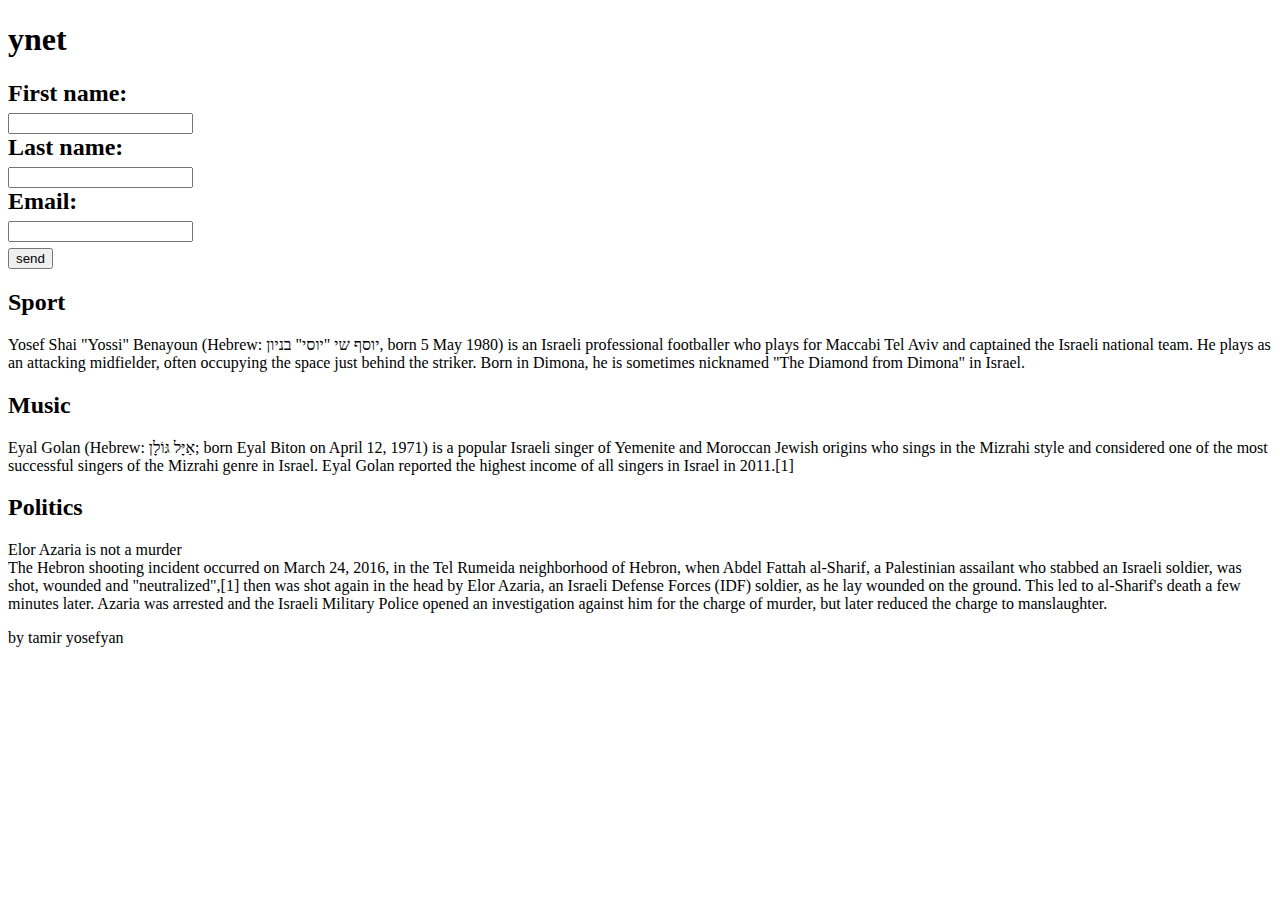
==== index.html @ c2dc3da3 "Add files via upload" ====
<!doctype html>
<html class="no-js" lang="">
    <head>
        <meta charset="utf-8">
        <meta http-equiv="x-ua-compatible" content="ie=edge">
        <title>ynet</title>
        <meta name="description" content="">
        <meta name="viewport" content="width=device-width, initial-scale=1">

        <link rel="apple-touch-icon" href="apple-touch-icon.png">
        <!-- Place favicon.ico in the root directory -->

        <link rel="stylesheet" href="css/normalize.css">
        <link rel="stylesheet" href="css/main.css">
        <link rel="stylesheet" href="css/costumStyle.css">
        <script src="js/vendor/modernizr-2.8.3.min.js"></script>
    </head>
    <body>
        <!--[if lt IE 8]>
            <p class="browserupgrade">You are using an <strong>outdated</strong> browser. Please <a href="http://browsehappy.com/">upgrade your browser</a> to improve your experience.</p>
        <![endif]-->

        <!-- Add your site or application content here -->
        <header class="head">
            <h1>ynet</h1>
        </header>
        
        <section class="container ">
            
        
            <aside class="left "> 
                <h2><form>
  First name:<br>
  <input type="text" name="firstname"><br>
  Last name:<br>
  <input type="text" name="lastname">
                     <br>
                    Email:<br>
  <input type="text" name="Email">
                    
</form>
<button type="submit">send</button>                </h2>
             </aside>

            <section>
                        <article >
                           <h2>Sport</h2>
                            <p> Yosef Shai "Yossi" Benayoun (Hebrew: יוסף שי "יוסי" בניון‎‎, born 5 May 1980) is an Israeli professional footballer who plays for Maccabi Tel Aviv and captained the Israeli national team. He plays as an attacking midfielder, often occupying the space just behind the striker. Born in Dimona, he is sometimes nicknamed "The Diamond from Dimona" in Israel.</p>

                        </article>

                        <article >
                            <h2>Music</h2>
                            <p>Eyal Golan (Hebrew: אַיָּל גּוֹלָן‎‎; born Eyal Biton on April 12, 1971) is a popular Israeli singer of Yemenite and Moroccan Jewish origins who sings in the Mizrahi style and considered one of the most successful singers of the Mizrahi genre in Israel. Eyal Golan reported the highest income of all singers in Israel in 2011.[1]</p>
                        </article>

                        <article >
                                 <h2>Politics</h2>
                            <p>Elor Azaria is not a murder<br>The Hebron shooting incident occurred on March 24, 2016, in the Tel Rumeida neighborhood of Hebron, when Abdel Fattah al-Sharif, a Palestinian assailant who stabbed an Israeli soldier, was shot, wounded and "neutralized",[1] then was shot again in the head by Elor Azaria, an Israeli Defense Forces (IDF) soldier, as he lay wounded on the ground. This led to al-Sharif's death a few minutes later. Azaria was arrested and the Israeli Military Police opened an investigation against him for the charge of murder, but later reduced the charge to manslaughter.</p>

                        </article>
                </section>
        </section>
        <footer class="foot">
            by tamir yosefyan</footer>
        
            

        <script src="https://code.jquery.com/jquery-1.12.0.min.js"></script>
        <script>window.jQuery || document.write('<script src="js/vendor/jquery-1.12.0.min.js"><\/script>')</script>
        <script src="js/plugins.js"></script>
        <script src="js/main.js"></script>

        <!-- Google Analytics: change UA-XXXXX-X to be your site's ID. -->
        <script>
            (function(b,o,i,l,e,r){b.GoogleAnalyticsObject=l;b[l]||(b[l]=
            function(){(b[l].q=b[l].q||[]).push(arguments)});b[l].l=+new Date;
            e=o.createElement(i);r=o.getElementsByTagName(i)[0];
            e.src='https://www.google-analytics.com/analytics.js';
            r.parentNode.insertBefore(e,r)}(window,document,'script','ga'));
            ga('create','UA-XXXXX-X','auto');ga('send','pageview');
        </script>
    </body>
</html>
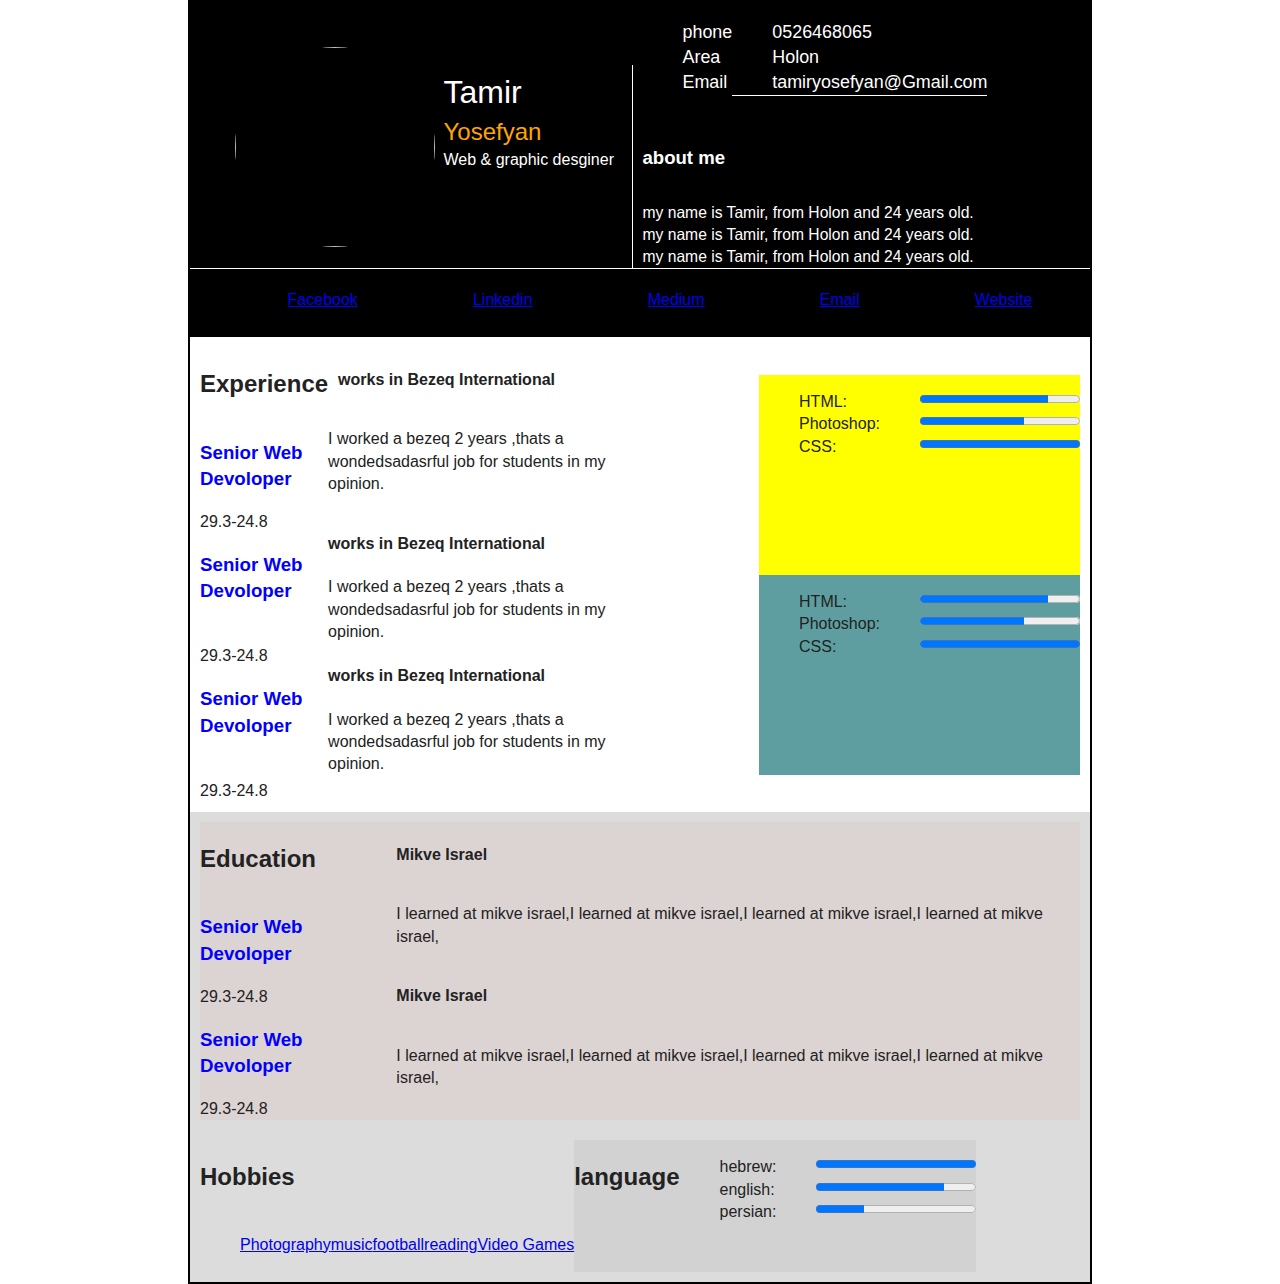
==== commit 3171940c: "cd- קורות חיים  TAMIR YOSEFYAN" ====
--- a/index.html
+++ b/index.html
@@ -3,16 +3,18 @@
     <head>
         <meta charset="utf-8">
         <meta http-equiv="x-ua-compatible" content="ie=edge">
-        <title>ynet</title>
+        <title></title>
         <meta name="description" content="">
         <meta name="viewport" content="width=device-width, initial-scale=1">
 
         <link rel="apple-touch-icon" href="apple-touch-icon.png">
         <!-- Place favicon.ico in the root directory -->
+        
+                <link rel="stylesheet" href="css/font-awesome/css/font-awesome.min.css">
 
         <link rel="stylesheet" href="css/normalize.css">
         <link rel="stylesheet" href="css/main.css">
-        <link rel="stylesheet" href="css/costumStyle.css">
+        <link rel="stylesheet" href="style1.css">
         <script src="js/vendor/modernizr-2.8.3.min.js"></script>
     </head>
     <body>
@@ -21,51 +23,219 @@
         <![endif]-->
 
         <!-- Add your site or application content here -->
-        <header class="head">
-            <h1>ynet</h1>
-        </header>
+        <div class="container">
         
-        <section class="container ">
-            
+              <section class="up">
+                 <section id="info">
+                   <img src="pics/2.jpeg" style="width:200px; height:200px; border-radius:50%; margin-left:5%;margin-top:5%;">
+                  <section>
+         <div class="white" >Tamir </div>
+            <div class="orange">Yosefyan</div>
+                  <div class="white1">Web & graphic desginer</div>
+                          </section>
+                 
+                     
+                  <div class="borderRight"></div>
+                  <section class="RightUp">
+                      
+                      
+                      
+                      <section class="lists">
+                      <ul style="list-style:none; font-size:80%;"><li>phone</li><li>Area</li><li>Email</li>
+                      </ul>
+                      <ul style="list-style:none;font-size:80%;border-bottom: 1px solid white;">
+                      <li>0526468065</li><li>Holon</li><li>tamiryosefyan@Gmail.com</li>
+                      </ul>
+                           
+                    
+                    </section>
+                      
+                   <h5 style=" font-family: 'Lato', sans-serif; ">about me</h5>
+                      
+                     <div class="neum">
+                          my name is Tamir, from Holon and 24 years old.
+                      <br>my name is Tamir, from Holon and 24 years old.
+                      <br>my name is Tamir, from Holon and 24 years old.
+                      </div>
+                       </section>
+                  </section>
+                  <section id="kav">
+                      <section id="kav2">
+                      </section>
+                  
+                  
+                  
+                  </section>
+            
+                  <section id="icons">
+                      <ul id="face">
+                      
+                    <li>
+                        <i class="fa fa-facebook-official"></i>
+                        <a href="#">Facebook</a>
+                    </li>
+                    <li>
+                        <i class="fa fa-linkedin" aria-hidden="true"></i>
+                        <a href="#">Linkedin</a>
+                    </li>
+                    <li>
+                        <i class="fa fa-medium" aria-hidden="true"></i>
+                        <a href="#">Medium</a>
+                    </li>
+                    <li>
+                        <i class="fa fa-envelope" aria-hidden="true"></i>
+                        <a href="#">Email</a>
+                    </li>
+                    <li>
+                        <i class="fa fa-globe" aria-hidden="true"></i>
+                        <a href="#">Website</a>
+                    </li>
+                </ul>
+
+                  </section>
+                
+             </section>
+             <section id="first">
+                 <section id="info2">
+                         <h2>Experience</h2>
+        <h3  style="color:blue;">Senior Web Devoloper</h3>
+        <h8>29.3-24.8</h8><h3  style="color:blue;">Senior Web Devoloper</h3> <br>
+        <h8>29.3-24.8</h8><h3  style="color:blue;">Senior Web Devoloper</h3>    <br>
+        <h8>29.3-24.8</h8>
+                 
+            </section>
+              <section id="description">
+               <section style="display: flex; flex-direction: column;">            
+                <h4 style="margin-left: 10px;">works in Bezeq International</h4>
+                  </section> 
+                <p>I worked a bezeq 2 years ,thats a wondedsadasrful job for students in my opinion.</p>
+                <h4>works in Bezeq International</h4>
+                <h8>I worked a bezeq 2 years ,thats a wondedsadasrful job for students in my opinion.</h8>
+                  <h4>works in Bezeq International</h4>
+                  <h8>I worked a bezeq 2 years ,thats a wondedsadasrful job for students in my opinion.</h8>
+                            <br>
+              
+                  
+               
+              </section>
+                <div id="harta">
+            <aside id="skillOne">  
+                <ul>           
+                    <li>HTML:</li>
+                    <li>Photoshop:</li>
+                    <li>CSS:</li>
+                </ul> 
+                <ul>          
+                    <li><progress value="80"max="100"></progress></li>
+                    <li><progress value="65"max="100"></progress></li>
+                    <li><progress value="100"max="100"></progress></li>
+                </ul>
+                  </aside>
+                    <aside id="skillsTwo">  
+                <ul>           
+                    <li>HTML:</li>
+                    <li>Photoshop:</li>
+                    <li>CSS:</li>
+                </ul> 
+                      <ul>           
+                    <li><progress value="80"max="100"></progress></li>
+                    <li><progress value="65"max="100"></progress></li>
+                    <li><progress value="100"max="100"></progress></li>
+                </ul>
+                  </aside>
+                 </div>
+            </section>
+            
+            
+            <section id="Eduacation">
+                 <section id="infoEducation">
+                 
+                             <h2>Education</h2>
+                                  <h3  style="color:blue;">Senior Web Devoloper</h3>
+                     
+                     <h8>29.3-24.8 </h8>
+                     <h3  style="color:blue;">Senior Web Devoloper</h3>
+                
+                                     
+                     <h8>29.3-24.8 </h8>
+                      </section>
+                <section id="infoEducation">
+                     
+                        <h4>Mikve Israel</h4>
+                    
+                    
+                <section id="pirut3">
+                <p>I learned at mikve israel,I learned at mikve israel,I learned at mikve israel,I learned at mikve israel, </p>
+                     
+                </section>
+                    <section id="infoEducation2">
+                        <h4>Mikve Israel</h4>
+                           <section id="pirut3">
+                <p>I learned at mikve israel,I learned at mikve israel,I learned at mikve israel,I learned at mikve israel, </p>
+                        </section>
+                     
+                </section>
+                    </section>
+                    
+                 
+            </section>
+                
+                  <section id="Hobbies">
+                         
+                 <section id="infoHobbies">
+                 
+                             <h2>Hobbies</h2>
+                     
+                      <section id="icons2">
+                      <ul id="face">
+                      
+                    <li>
+                        <i class="fa fa-camera" aria-hidden="true" style="color:black;"></i>
+                        <a href="#">Photography</a>
+                    </li>
+                    <li>
+                       <i class="fa fa-music" aria-hidden="true"style="color:black;"></i>   
+                        <a href="#">music</a>
+                    </li>
+                    <li>
+                        <i class="fa fa-futbol-o" aria-hidden="true" style="color:black;"></i>
+                        <a href="#">football</a>
+                    </li>
+                   
+                    <li>
+                        <i class="fa fa-book" aria-hidden="true" style="color:black;"></i>
+                        <a href="#">reading</a>
+                    </li>
+                          <li>
+                       <i class="fa fa-gamepad" aria-hidden="true" style="color:black;"></i>
+                        <a href="#">Video Games</a>
+                    </li>
+                </ul>
+                     </section>
+                      </section>
+                         <div id="harta">
+                        <aside id="skills3"> 
+                             <h2>language</h2>
+                <ul>           
+                    <li>hebrew:</li>
+                    <li>english:</li>
+                    <li>persian:</li>
+                </ul> 
+                      <ul>           
+                    <li><progress value="100"max="100"></progress></li>
+                    <li><progress value="80"max="100"></progress></li>
+                    <li><progress value="30"max="100"></progress></li>
+                </ul>
+                  </aside>
+            
+               
+            </div>
+            </section>
+                           
+                 
+                  
         
-            <aside class="left "> 
-                <h2><form>
-  First name:<br>
-  <input type="text" name="firstname"><br>
-  Last name:<br>
-  <input type="text" name="lastname">
-                     <br>
-                    Email:<br>
-  <input type="text" name="Email">
-                    
-</form>
-<button type="submit">send</button>                </h2>
-             </aside>
-
-            <section>
-                        <article >
-                           <h2>Sport</h2>
-                            <p> Yosef Shai "Yossi" Benayoun (Hebrew: יוסף שי "יוסי" בניון‎‎, born 5 May 1980) is an Israeli professional footballer who plays for Maccabi Tel Aviv and captained the Israeli national team. He plays as an attacking midfielder, often occupying the space just behind the striker. Born in Dimona, he is sometimes nicknamed "The Diamond from Dimona" in Israel.</p>
-
-                        </article>
-
-                        <article >
-                            <h2>Music</h2>
-                            <p>Eyal Golan (Hebrew: אַיָּל גּוֹלָן‎‎; born Eyal Biton on April 12, 1971) is a popular Israeli singer of Yemenite and Moroccan Jewish origins who sings in the Mizrahi style and considered one of the most successful singers of the Mizrahi genre in Israel. Eyal Golan reported the highest income of all singers in Israel in 2011.[1]</p>
-                        </article>
-
-                        <article >
-                                 <h2>Politics</h2>
-                            <p>Elor Azaria is not a murder<br>The Hebron shooting incident occurred on March 24, 2016, in the Tel Rumeida neighborhood of Hebron, when Abdel Fattah al-Sharif, a Palestinian assailant who stabbed an Israeli soldier, was shot, wounded and "neutralized",[1] then was shot again in the head by Elor Azaria, an Israeli Defense Forces (IDF) soldier, as he lay wounded on the ground. This led to al-Sharif's death a few minutes later. Azaria was arrested and the Israeli Military Police opened an investigation against him for the charge of murder, but later reduced the charge to manslaughter.</p>
-
-                        </article>
-                </section>
-        </section>
-        <footer class="foot">
-            by tamir yosefyan</footer>
-        
-            
-
+            
         <script src="https://code.jquery.com/jquery-1.12.0.min.js"></script>
         <script>window.jQuery || document.write('<script src="js/vendor/jquery-1.12.0.min.js"><\/script>')</script>
         <script src="js/plugins.js"></script>
--- a/css/main.css
+++ b/css/main.css
@@ -0,0 +1,282 @@
+/*! HTML5 Boilerplate v5.3.0 | MIT License | https://html5boilerplate.com/ */
+
+/*
+ * What follows is the result of much research on cross-browser styling.
+ * Credit left inline and big thanks to Nicolas Gallagher, Jonathan Neal,
+ * Kroc Camen, and the H5BP dev community and team.
+ */
+
+/* ==========================================================================
+   Base styles: opinionated defaults
+   ========================================================================== */
+
+html {
+    color: #222;
+    font-size: 1em;
+    line-height: 1.4;
+}
+
+/*
+ * Remove text-shadow in selection highlight:
+ * https://twitter.com/miketaylr/status/12228805301
+ *
+ * These selection rule sets have to be separate.
+ * Customize the background color to match your design.
+ */
+
+::-moz-selection {
+    background: #b3d4fc;
+    text-shadow: none;
+}
+
+::selection {
+    background: #b3d4fc;
+    text-shadow: none;
+}
+
+/*
+ * A better looking default horizontal rule
+ */
+
+hr {
+    display: block;
+    height: 1px;
+    border: 0;
+    border-top: 1px solid #ccc;
+    margin: 1em 0;
+    padding: 0;
+}
+
+/*
+ * Remove the gap between audio, canvas, iframes,
+ * images, videos and the bottom of their containers:
+ * https://github.com/h5bp/html5-boilerplate/issues/440
+ */
+
+audio,
+canvas,
+iframe,
+img,
+svg,
+video {
+    vertical-align: middle;
+}
+
+/*
+ * Remove default fieldset styles.
+ */
+
+fieldset {
+    border: 0;
+    margin: 0;
+    padding: 0;
+}
+
+/*
+ * Allow only vertical resizing of textareas.
+ */
+
+textarea {
+    resize: vertical;
+}
+
+/* ==========================================================================
+   Browser Upgrade Prompt
+   ========================================================================== */
+
+.browserupgrade {
+    margin: 0.2em 0;
+    background: #ccc;
+    color: #000;
+    padding: 0.2em 0;
+}
+
+/* ==========================================================================
+   Author's custom styles
+   ========================================================================== */
+
+
+
+
+
+
+
+
+
+
+
+
+
+
+
+
+
+/* ==========================================================================
+   Helper classes
+   ========================================================================== */
+
+/*
+ * Hide visually and from screen readers
+ */
+
+.hidden {
+    display: none !important;
+}
+
+/*
+ * Hide only visually, but have it available for screen readers:
+ * http://snook.ca/archives/html_and_css/hiding-content-for-accessibility
+ */
+
+.visuallyhidden {
+    border: 0;
+    clip: rect(0 0 0 0);
+    height: 1px;
+    margin: -1px;
+    overflow: hidden;
+    padding: 0;
+    position: absolute;
+    width: 1px;
+}
+
+/*
+ * Extends the .visuallyhidden class to allow the element
+ * to be focusable when navigated to via the keyboard:
+ * https://www.drupal.org/node/897638
+ */
+
+.visuallyhidden.focusable:active,
+.visuallyhidden.focusable:focus {
+    clip: auto;
+    height: auto;
+    margin: 0;
+    overflow: visible;
+    position: static;
+    width: auto;
+}
+
+/*
+ * Hide visually and from screen readers, but maintain layout
+ */
+
+.invisible {
+    visibility: hidden;
+}
+
+/*
+ * Clearfix: contain floats
+ *
+ * For modern browsers
+ * 1. The space content is one way to avoid an Opera bug when the
+ *    `contenteditable` attribute is included anywhere else in the document.
+ *    Otherwise it causes space to appear at the top and bottom of elements
+ *    that receive the `clearfix` class.
+ * 2. The use of `table` rather than `block` is only necessary if using
+ *    `:before` to contain the top-margins of child elements.
+ */
+
+.clearfix:before,
+.clearfix:after {
+    content: " "; /* 1 */
+    display: table; /* 2 */
+}
+
+.clearfix:after {
+    clear: both;
+}
+
+/* ==========================================================================
+   EXAMPLE Media Queries for Responsive Design.
+   These examples override the primary ('mobile first') styles.
+   Modify as content requires.
+   ========================================================================== */
+
+@media only screen and (min-width: 35em) {
+    /* Style adjustments for viewports that meet the condition */
+}
+
+@media print,
+       (-webkit-min-device-pixel-ratio: 1.25),
+       (min-resolution: 1.25dppx),
+       (min-resolution: 120dpi) {
+    /* Style adjustments for high resolution devices */
+}
+
+/* ==========================================================================
+   Print styles.
+   Inlined to avoid the additional HTTP request:
+   http://www.phpied.com/delay-loading-your-print-css/
+   ========================================================================== */
+
+@media print {
+    *,
+    *:before,
+    *:after,
+    *:first-letter,
+    *:first-line {
+        background: transparent !important;
+        color: #000 !important; /* Black prints faster:
+                                   http://www.sanbeiji.com/archives/953 */
+        box-shadow: none !important;
+        text-shadow: none !important;
+    }
+
+    a,
+    a:visited {
+        text-decoration: underline;
+    }
+
+    a[href]:after {
+        content: " (" attr(href) ")";
+    }
+
+    abbr[title]:after {
+        content: " (" attr(title) ")";
+    }
+
+    /*
+     * Don't show links that are fragment identifiers,
+     * or use the `javascript:` pseudo protocol
+     */
+
+    a[href^="#"]:after,
+    a[href^="javascript:"]:after {
+        content: "";
+    }
+
+    pre,
+    blockquote {
+        border: 1px solid #999;
+        page-break-inside: avoid;
+    }
+
+    /*
+     * Printing Tables:
+     * http://css-discuss.incutio.com/wiki/Printing_Tables
+     */
+
+    thead {
+        display: table-header-group;
+    }
+
+    tr,
+    img {
+        page-break-inside: avoid;
+    }
+
+    img {
+        max-width: 100% !important;
+    }
+
+    p,
+    h2,
+    h3 {
+        orphans: 3;
+        widows: 3;
+    }
+
+    h2,
+    h3 {
+        page-break-after: avoid;
+    }
+}
--- a/style1.css
+++ b/style1.css
@@ -0,0 +1,341 @@
+
+.as {
+    color: aliceblue;
+}
+
+
+.up {
+    
+    display: flex;
+    flex-direction: column;   
+    
+    background-color: black;
+    
+}
+
+#korot {
+    color: white;
+}
+
+.senior{
+    color: blue;
+     font-size: 150%;
+    margin-left: 10%;
+
+    
+}
+.white{
+    color: white;
+    font-size: 200%;
+    margin-left: 5%;
+    margin-top: 40%;
+}
+.center{
+    text-align: center;
+}
+.border {
+    border-right: 1px solid red;
+    height: 70%;
+    margin-top: 7%;
+    margin-left: 3%;
+    background-color: rebeccapurple;
+}
+
+.white1 {
+    color: white;
+     font-size: 100%;
+    margin-left: 5%;
+    width: 100%;
+}
+
+.RightUp {
+    margin-left: 1%;
+    color: white;
+    font-size: 140%;
+    list-style: none;
+    display: flex;
+    flex-direction: column;
+    
+
+    
+    
+    
+    
+}
+
+.border2 {
+    border-bottom: 1px solid white;
+    background-color: gold;
+}
+
+.down {
+    padding-left: 7%;
+}
+
+.about {
+    display: flex;
+    flex-direction: row;
+    color: white;
+    margin-right: 40%;
+    margin-top: 20%;
+    
+}
+
+.lists {
+    display: flex;
+    flex-direction: row;
+    
+}
+
+.neum {
+    font-size: 70%;
+   display: flex;
+    
+    
+}
+
+.BorderDown {
+    border-bottom: 10px solid red;
+    width: 100%;
+}
+
+.container {
+    display: flex;
+    flex-direction: column;
+    width: 900px;
+    margin-left: auto;
+    margin-right: auto;
+    border: solid 2px black;
+}
+
+.about1 {
+    height: 30%;
+}
+
+#info {
+
+   
+    display: flex;
+    flex-direction: row;
+   
+    
+    
+}
+
+#icons {
+    
+    margin-bottom: 10px;
+
+}
+
+
+
+#face {
+             list-style: none;
+    display: flex;
+    justify-content:space-around;
+    margin-top: 20px;
+    color:white;
+    
+}
+
+.kav {
+    border-bottom: 12px solid red;
+}
+
+#first{
+    display: flex;
+    flex-direction: row;
+    background-color: white;
+    padding: 10px;
+}
+
+#description {
+    display: flex;
+    flex-direction: column;
+    max-width: 700px;
+    margin-right: 100px;
+}
+#skills{
+    display: flex;
+    
+
+}
+ul{
+    list-style: none;
+}
+#harta{
+    display: flex;
+    flex-direction: column;
+    justify-content: center;
+    
+}
+#info2 {
+    display: flex;
+    flex-direction: column;
+    background-color: white;
+    
+}
+
+.description {
+    display: flex;
+    background-color:firebrick;
+       margin-left: 25%;
+    margin-right: auto;
+    
+    
+    height: 400px;
+    width: 675px; 
+    display: flex;
+    
+}
+
+.Experience {
+     color: black;
+    font-size: 200%;
+    margin-left: 5%;
+    margin-top: 40%;
+    
+}
+
+.orange {
+      color: orange;
+    font-size: 150%;
+    margin-left: 5%;
+
+}
+
+.borderRight {
+    border-right: 1px solid white;
+    margin-top: 7%;
+    margin-left: 3%;
+    
+}
+
+.BorderButtom {
+     border-bottom: 11px solid red;
+    
+}
+s
+#education {
+    display: flex;
+    flex-direction: column;
+    max-width: 700px;
+    margin-right: 100px;
+    
+}
+
+#middle {
+    display: flex;
+}
+
+#middle2 {
+    display: flex;
+    flex-direction: column;
+}
+
+#first2 {
+    display: flex;
+    flex-direction: row;
+    background-color: gainsboro;
+    padding: 10px;
+}
+
+#info3 {
+      display: flex;
+    flex-direction: column;
+    height: 350px;
+    width: 900px;
+}
+
+#description2 {
+     display: flex;
+    flex-direction: row;
+    max-width: 700px;
+    margin-right: 100px;
+}
+
+#Eduacation {
+      display: flex;
+    flex-direction: row;
+    background-color: gainsboro;
+    padding: 10px;
+}
+
+#infoEducation {
+     display: flex;
+    flex-direction: column;
+    
+    background-color: rgba(219, 205, 205, 0.62);
+}
+
+#pirut {
+    display: flex;
+    flex-direction: row;
+}
+
+#pirut3 {
+     display: flex;
+    flex-direction: row;
+}
+
+#Hobbies {
+        display: flex;
+    flex-direction: row;
+    background-color: gainsboro;
+    padding: 10px;
+}
+
+#infoHobbies {
+        display: flex;
+    flex-direction: column;
+    
+}
+
+#icons2 {
+     display: flex;
+    flex-direction: column;
+    
+    
+    
+}
+
+#skillOne {
+    display: flex;
+    background-color: yellow;
+     height: 200px;
+}
+
+#skillsTwo {
+    display: flex;
+    background-color: cadetblue;
+    height: 200px;
+  
+}
+
+#skills3 {
+    display: flex;
+    background-color: rgba(128, 128, 128, 0.1);
+    height: 100%;
+    
+    
+}
+
+#infoEducation2 {
+        display: flex;
+    flex-direction: column;
+     
+    
+}
+
+#kav2 {
+    display: flex;
+    border-bottom: 1px solid white;
+    
+    
+}
+
+#kav {
+    display: flex;
+    flex-direction: column;
+}
